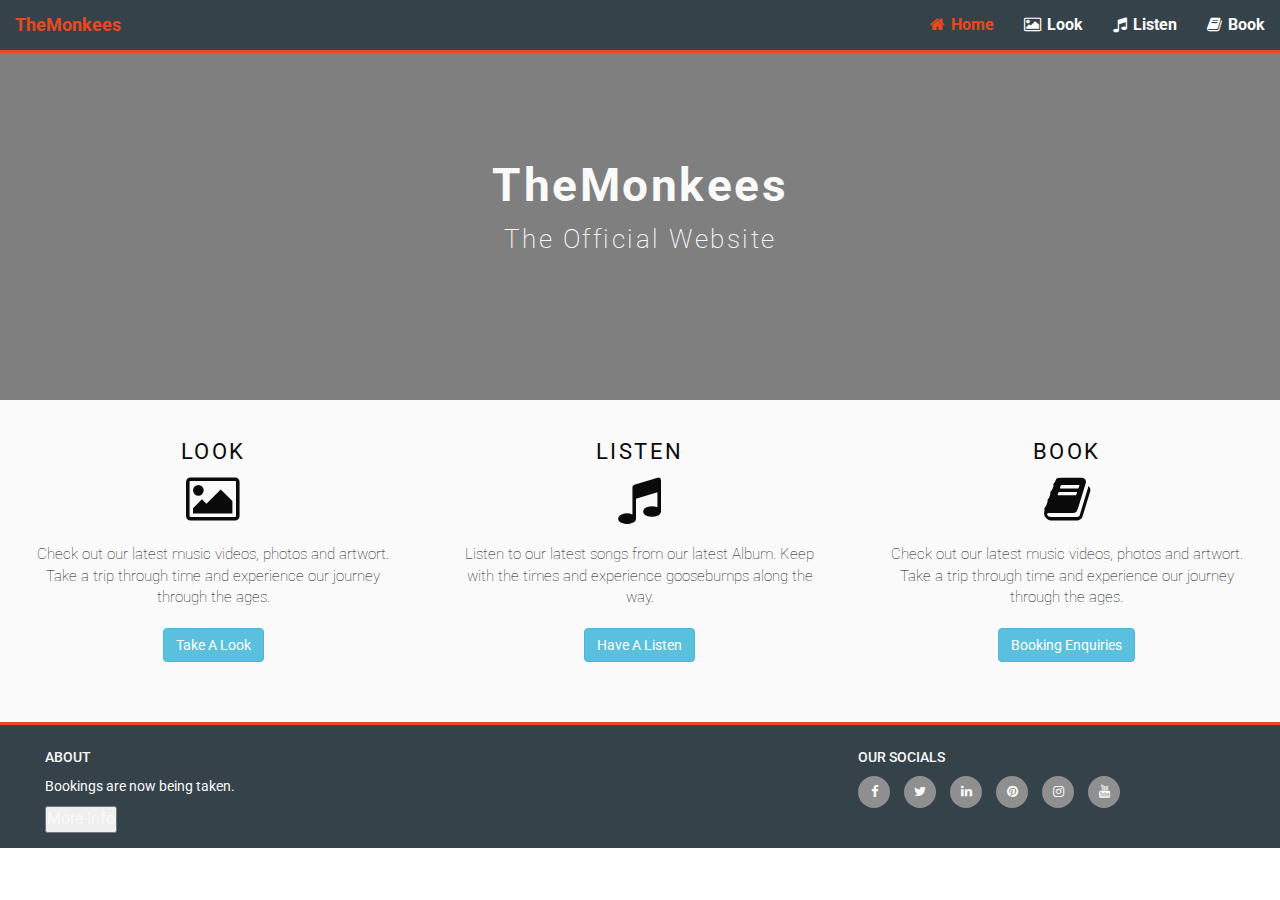
==== index.html @ b5920399 "Home page styling improvements" ====
<!DOCTYPE html>
<html lang="en">
    <head>
        <meta charset="UTF-8">
        <meta name="viewport" content="width=device-width, initial-scale=1.0">
        <meta http-equiv="X-UA-Compatible" content="ie=edge">
        <title>TheMonkees</title>
        <link rel="stylesheet" href="https://maxcdn.bootstrapcdn.com/bootstrap/3.3.7/css/bootstrap.min.css" type="text/css">
        <link rel="stylesheet" href="https://stackpath.bootstrapcdn.com/font-awesome/4.7.0/css/font-awesome.min.css" type="text/css">
        <link href="https://fonts.googleapis.com/css?family=Roboto:400,400i,700,700i" rel="stylesheet">
        <link rel="stylesheet" href="./css/style.css" type="text/css">
    </head>
    <body>
        <header>
            <nav class="navbar navbar-default navbar-fixed-top">
                <div class="container-fluid">
                    <div class="navbar-header">
                        <a href="index.html" class="navbar-brand">TheMonkees</a>
                        <button type="button" class="navbar-toggle collapsed" data-toggle="collapse" data-target="#navbar">
                            <span class="sr-only">Toggle navigation</span>
                            <span class="icon-bar"></span>
                            <span class="icon-bar"></span>
                            <span class="icon-bar"></span>
                        </button>
                    </div>
                    <div class="navbar-collapse collapse" id="navbar">
                        <ul class="nav navbar-nav navbar-right">
                            <li class="active"><a href="index.html"><i class="fa fa-home"></i><span>Home</span></a></li>
                            <li><a href=""><i class="fa fa-image"></i><span>Look</span></a></li>
                            <li><a href=""><i class="fa fa-music"></i><span>Listen</span></a></li>
                            <li><a href=""><i class="fa fa-book"></i><span>Book</span></a></li>
                        </ul>
                    </div>
                </div>
            </nav>
        </header>
        <section>
            <div class="jumbotron text-center">
                <div class="container">
                    <div class="call-out-overlay">
                        <h1>TheMonkees</h1>
                        <p>The Official Website</p>
                    </div>
                </div>
            </div>
        </section>
        <section>
            <div class="container-fluid three-props-wrapper">
                <div class="row">
                    <div class="col-xs-12 col-sm-4 three-props-item">
                        <h2 class="uppercase">Look</h2>
                        <i class="fa fa-image"></i>
                        <p>Check out our latest music videos, photos and artwort. Take a trip through time and experience our 
                            journey through the ages.
                        </p>
                        <button class="btn btn-info">Take A Look</button>
                    </div>
                    <div class="col-xs-12 col-sm-4 three-props-item">
                        <h2 class="uppercase">Listen</h2>
                        <i class="fa fa-music"></i>
                        <p>Listen to our latest songs from our latest Album. Keep with the times and experience goosebumps along
                            the way.
                        </p>
                        <button class="btn btn-info">Have A Listen</button>
                    </div>
                    <div class="col-xs-12 col-sm-4 three-props-item">
                        <h2 class="uppercase">Book</h2>
                        <i class="fa fa-book"></i>
                        <p>Check out our latest music videos, photos and artwort. Take a trip through time and experience our 
                            journey through the ages.
                        </p>
                        <button class="btn btn-info">Booking Enquiries</button>
                    </div>
                </div>
            </div>
        </section>
        <footer class="container-fluid">
            <div id="footer-details" class="row">
                <div class="col-sm-8">
                    <h5 class="uppercase">About</h5>
                    <p id="footer-text">Bookings are now being taken.</p>
                    <button class="footer-button">More Info</button>
                </div>
                <div class="col-sm-4">
                    <h5 class="uppercase">Our Socials</h5>
                    <ul class="list-inline social-links">
                        <li><a target="_blank" href="#"><i class="fa fa-facebook" aria-hidden="true"></i></a></li>
                        <li><a target="_blank" href="#"><i class="fa fa-twitter" aria-hidden="true"></i></a></li>
                        <li><a target="_blank" href="#"><i class="fa fa-linkedin" aria-hidden="true"></i></a></li>
                        <li><a target="_blank" href="#"><i class="fa fa-pinterest" aria-hidden="true"></i></a></li>
                        <li><a target="_blank" href="#"><i class="fa fa-instagram" aria-hidden="true"></i></a></li>
                        <li><a target="_blank" href="#"><i class="fa fa-youtube" aria-hidden="true"></i></a></li>
                    </ul>
                </div>
            </div>
        </footer>
        <script src="https://code.jquery.com/jquery-3.2.1.min.js" integrity="sha256-hwg4gsxgFZhOsEEamdOYGBf13FyQuiTwlAQgxVSNgt4=" crossorigin="anonymous"></script>
        <script src="https://maxcdn.bootstrapcdn.com/bootstrap/3.3.7/js/bootstrap.min.js" integrity="sha384-Tc5IQib027qvyjSMfHjOMaLkfuWVxZxUPnCJA7l2mCWNIpG9mGCD8wGNIcPD7Txa" crossorigin="anonymous"></script>
    </body>
</html>
---- css/style.css ----
*{
    padding: 0;
    margin: 0;
}

body {
    font-family: 'Roboto', sans-serif;
    font-size: 16px;
}


/*********************Global Text/Padding/Margin Styles*/

h1,h2,h3,h4{
    margin: 0;
}

.uppercase{
    text-transform: uppercase;
}


/*********************Heading*/
.navbar {
    margin-bottom: 0;
    position: absolute;
    top: 0;
    left: 0;
    width: 100%;
    background-color: #35424a;
    border: 0;
    border-bottom: #e8491d 3px solid;
}

.navbar-default .navbar-collapse {
    border-color: transparent;
}

.navbar-default .navbar-toggle {
    border: 0;
}

.navbar-default .navbar-toggle:hover {
    background-color: transparent;
}

.navbar-default .navbar-toggle .icon-bar {
    background-color: white;
}

.navbar .navbar-brand {
    font-weight: bold;
    color: white;
    transition: all 0.2s ease-in-out;
    -webkit-transition: all 0.2s ease-in-out;
    -moz-transition: all 0.2s ease-in-out;
}

.navbar .navbar-brand:hover {
    color: #e8491d;
}

.navbar-default .navbar-nav a {
    font-weight: bold;
    transition: all 0.2s ease-in-out;
    -webkit-transition: all 0.2s ease-in-out;
    -moz-transition: all 0.2s ease-in-out;
}

.navbar-default .navbar-nav>.active>a,
.navbar-default .navbar-nav>.active>a:focus,
.navbar-default .navbar-nav>.active>a:hover {
    color: #e8491d;
    background: transparent;
}

.navbar-default .navbar-nav > li > a{
    color: #fff;
}

.navbar-default .navbar-nav>li>a:focus,
.navbar-default .navbar-nav>li>a:hover {
    color: #e8491d;
}

ul li i{
    padding-right: 6px;
    font-size: 30px;
}

/*********************Home Page - Jumbotron*/

.jumbotron{
    background: url("../assets/images/monkees.jpg") no-repeat center center;
    background-size: cover;
    background-position-y: 30px;
    color: #fafafa;
    text-align: center;
    margin: 0;
    padding: 10px;
    letter-spacing: 2.5px;
    height: 400px;
    position: relative;
}

.call-out-overlay{
    position: absolute;
    top: 0;
    left: 0;
    height: 100%;
    width: 100%;
    background-color: rgba(0, 0, 0, 0.5);
    z-index: 1;
}

.jumbotron .call-out-overlay h1{
    padding-top: 160px;
    font-weight: bold;
    font-size: 46px;
}

.jumbotron .call-out-overlay p{
    font-size: 26px;
    padding: 10px 5px;
}


/*********************Home Page - Three Callouts*/

.three-props-wrapper{
    /* background-color: #CD0F30; */
    /* background-color: #36454f; */
    background-color: #fafafa;
    padding-top: 10px;
    padding-bottom: 50px;
}

.three-props-wrapper .three-props-item{
    text-align: center;
    color: #0a0a0a;
    font-family: 'Roboto', sans-serif;
    padding-top: 10px;
    padding-bottom: 10px;
    margin-top: 20px;
}

.three-props-wrapper .three-props-item h2{
    font-weight: 400;
    letter-spacing: 2.5px;
    font-size: 22px;
}

.three-props-wrapper .three-props-item p{
    font-weight: 100;
    font-size: 15px;
    padding: 10px;
}

.three-props-wrapper .three-props-item i{
    display: block;
    margin-top: 10px;
    margin-bottom: 10px;
    font-size: 50px;
}

/*********************Footer*/

footer{
    background-color: #35424a;
    color: #fafafa;
    min-height: 50px;
    margin: 0;
    border-top: #e8491d 3px solid;
}

.social-links{
    padding-bottom: 15px;
}

.social-links li a i{
    width: 32px;
    height: 32px;
    padding: 12px 0;
    border-radius: 50%;
    font-size: 13px;
    line-height: 7px;
    text-align: center;
    color: #fafafa;
    background: #8f8f8f;
    transition: all 0.35s ease-in-out;
    -webkit-transition: all 0.35s ease-in-out;
    -moz-transition: all 0.35s ease-in-out;
}

.social-links li a i:hover{
    background: #e8491d;
}

#footer-details{
    margin: 15px;
}

#footer-text{
    font-size: 14px;
}
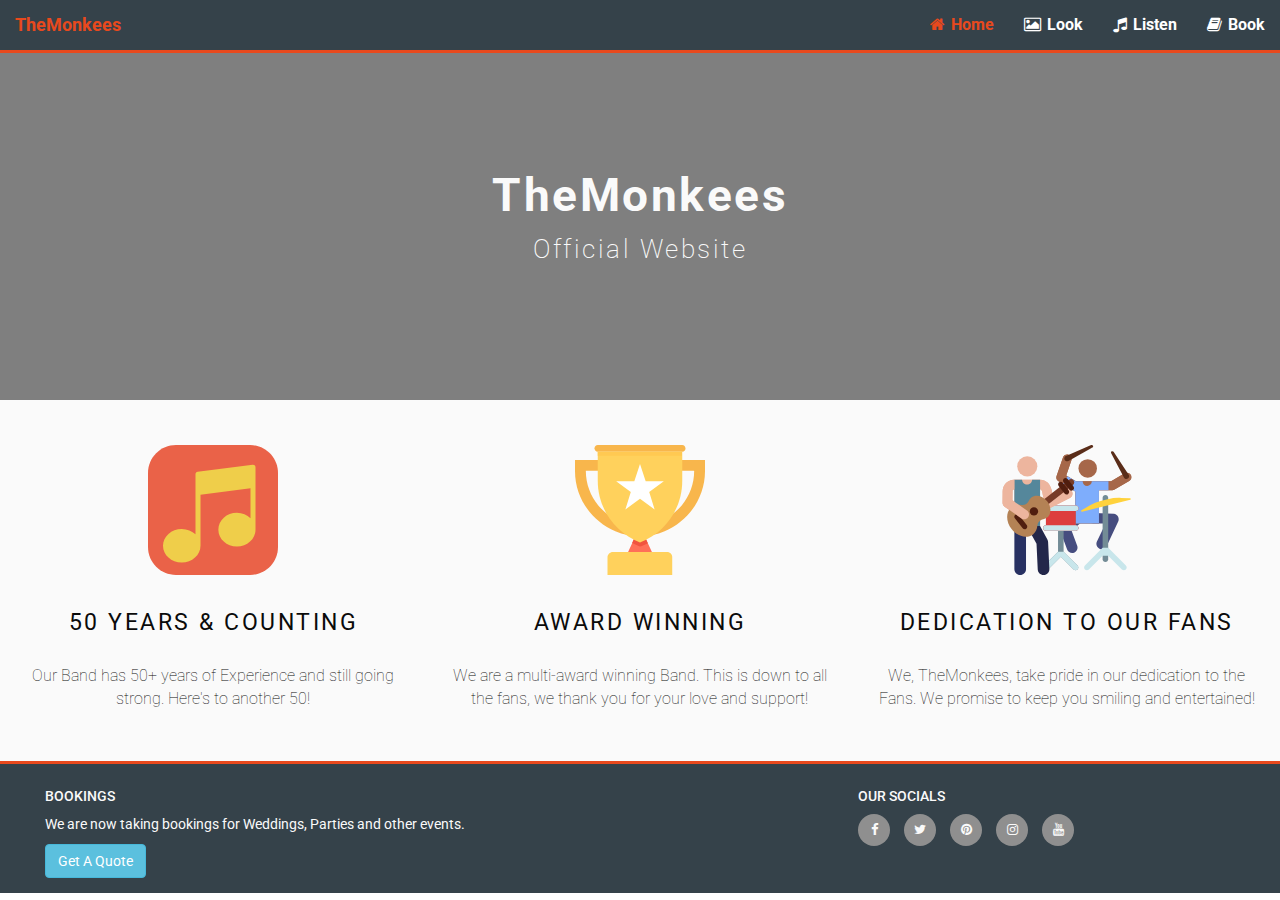
==== commit 46565b23: "Home page completed" ====
--- a/index.html
+++ b/index.html
@@ -39,37 +39,36 @@
                 <div class="container">
                     <div class="call-out-overlay">
                         <h1>TheMonkees</h1>
-                        <p>The Official Website</p>
+                        <p>Official Website</p>
                     </div>
                 </div>
             </div>
         </section>
         <section>
             <div class="container-fluid three-props-wrapper">
+                <!-- <div class="three-props-header">
+                    <h1>Why </h1>
+                </div> -->
                 <div class="row">
                     <div class="col-xs-12 col-sm-4 three-props-item">
-                        <h2 class="uppercase">Look</h2>
-                        <i class="fa fa-image"></i>
-                        <p>Check out our latest music videos, photos and artwort. Take a trip through time and experience our 
-                            journey through the ages.
+                        <img src="./assets/images/music.svg" alt="50 years.png" class="three-props-img">
+                        <h2 class="uppercase">50 Years & Counting</h2>
+                        <p>Our Band has 50+ years of Experience and still going strong. Here's to another 50!
                         </p>
-                        <button class="btn btn-info">Take A Look</button>
                     </div>
                     <div class="col-xs-12 col-sm-4 three-props-item">
-                        <h2 class="uppercase">Listen</h2>
-                        <i class="fa fa-music"></i>
-                        <p>Listen to our latest songs from our latest Album. Keep with the times and experience goosebumps along
-                            the way.
+                        <img src="./assets/images/trophy.svg" alt="50 years.png" class="three-props-img">
+                        <h2 class="uppercase">Award Winning</h2>                        
+                        <p>We are a multi-award winning Band. This is down to all the fans, we thank you
+                            for your love and support!
                         </p>
-                        <button class="btn btn-info">Have A Listen</button>
                     </div>
                     <div class="col-xs-12 col-sm-4 three-props-item">
-                        <h2 class="uppercase">Book</h2>
-                        <i class="fa fa-book"></i>
-                        <p>Check out our latest music videos, photos and artwort. Take a trip through time and experience our 
-                            journey through the ages.
+                        <img src="./assets/images/band.svg" alt="50 years.png" class="three-props-img">
+                        <h2 class="uppercase">Dedication To Our Fans</h2>
+                        <p>We, TheMonkees, take pride in our dedication to the Fans. We promise to keep you
+                            smiling and entertained!
                         </p>
-                        <button class="btn btn-info">Booking Enquiries</button>
                     </div>
                 </div>
             </div>
@@ -77,16 +76,15 @@
         <footer class="container-fluid">
             <div id="footer-details" class="row">
                 <div class="col-sm-8">
-                    <h5 class="uppercase">About</h5>
-                    <p id="footer-text">Bookings are now being taken.</p>
-                    <button class="footer-button">More Info</button>
+                    <h5 class="uppercase">Bookings</h5>
+                    <p id="footer-text">We are now taking bookings for Weddings, Parties and other events.</p>
+                    <button class="btn btn-info">Get A Quote</button>
                 </div>
                 <div class="col-sm-4">
                     <h5 class="uppercase">Our Socials</h5>
                     <ul class="list-inline social-links">
                         <li><a target="_blank" href="#"><i class="fa fa-facebook" aria-hidden="true"></i></a></li>
                         <li><a target="_blank" href="#"><i class="fa fa-twitter" aria-hidden="true"></i></a></li>
-                        <li><a target="_blank" href="#"><i class="fa fa-linkedin" aria-hidden="true"></i></a></li>
                         <li><a target="_blank" href="#"><i class="fa fa-pinterest" aria-hidden="true"></i></a></li>
                         <li><a target="_blank" href="#"><i class="fa fa-instagram" aria-hidden="true"></i></a></li>
                         <li><a target="_blank" href="#"><i class="fa fa-youtube" aria-hidden="true"></i></a></li>
--- a/css/style.css
+++ b/css/style.css
@@ -114,7 +114,7 @@
 }
 
 .jumbotron .call-out-overlay h1{
-    padding-top: 160px;
+    padding-top: 170px;
     font-weight: bold;
     font-size: 46px;
 }
@@ -128,32 +128,39 @@
 /*********************Home Page - Three Callouts*/
 
 .three-props-wrapper{
-    /* background-color: #CD0F30; */
-    /* background-color: #36454f; */
     background-color: #fafafa;
     padding-top: 10px;
-    padding-bottom: 50px;
+    padding-bottom: 20px;
 }
 
 .three-props-wrapper .three-props-item{
     text-align: center;
     color: #0a0a0a;
     font-family: 'Roboto', sans-serif;
-    padding-top: 10px;
     padding-bottom: 10px;
     margin-top: 20px;
+}
+
+.three-props-img{
+    width: 150px;
+    height: auto;
+    display: block;
+    margin: 5px auto;
+    padding: 10px;
 }
 
 .three-props-wrapper .three-props-item h2{
     font-weight: 400;
     letter-spacing: 2.5px;
-    font-size: 22px;
+    font-size: 23px;
+    padding-top: 20px;
+    padding-bottom: 10px;
 }
 
 .three-props-wrapper .three-props-item p{
     font-weight: 100;
-    font-size: 15px;
-    padding: 10px;
+    font-size: 16px;
+    padding: 20px 10px 10px 10px;
 }
 
 .three-props-wrapper .three-props-item i{
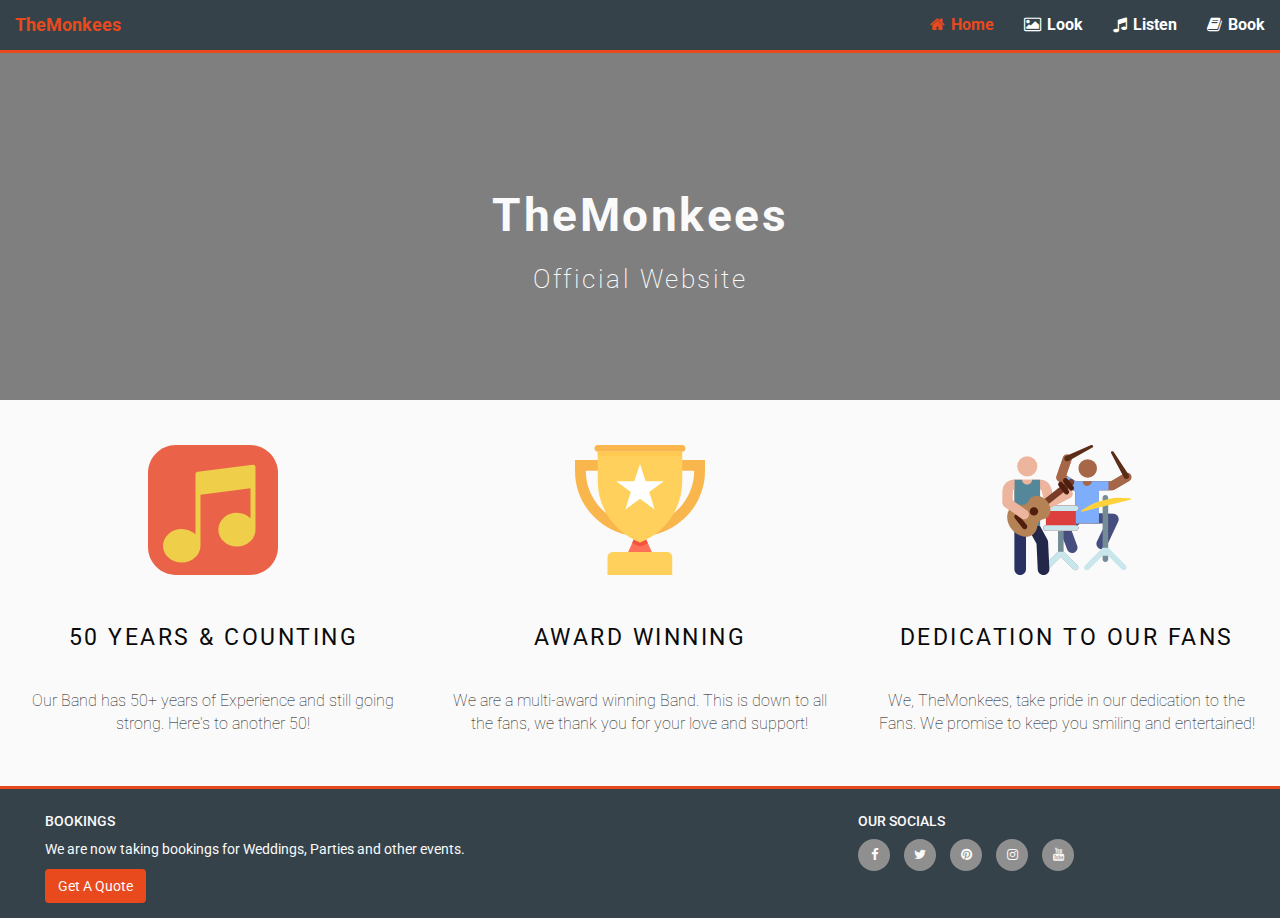
==== commit 77b5f1f5: "Listen page added and some stylings implemented" ====
--- a/index.html
+++ b/index.html
@@ -27,8 +27,8 @@
                         <ul class="nav navbar-nav navbar-right">
                             <li class="active"><a href="index.html"><i class="fa fa-home"></i><span>Home</span></a></li>
                             <li><a href=""><i class="fa fa-image"></i><span>Look</span></a></li>
-                            <li><a href=""><i class="fa fa-music"></i><span>Listen</span></a></li>
-                            <li><a href=""><i class="fa fa-book"></i><span>Book</span></a></li>
+                            <li><a href="listen.html"><i class="fa fa-music"></i><span>Listen</span></a></li>
+                            <li><a href="booking.html"><i class="fa fa-book"></i><span>Book</span></a></li>
                         </ul>
                     </div>
                 </div>
@@ -46,9 +46,6 @@
         </section>
         <section>
             <div class="container-fluid three-props-wrapper">
-                <!-- <div class="three-props-header">
-                    <h1>Why </h1>
-                </div> -->
                 <div class="row">
                     <div class="col-xs-12 col-sm-4 three-props-item">
                         <img src="./assets/images/music.svg" alt="50 years.png" class="three-props-img">
@@ -78,7 +75,7 @@
                 <div class="col-sm-8">
                     <h5 class="uppercase">Bookings</h5>
                     <p id="footer-text">We are now taking bookings for Weddings, Parties and other events.</p>
-                    <button class="btn btn-info">Get A Quote</button>
+                    <button class="btn">Get A Quote</button>
                 </div>
                 <div class="col-sm-4">
                     <h5 class="uppercase">Our Socials</h5>
--- a/css/style.css
+++ b/css/style.css
@@ -11,16 +11,16 @@
 
 /*********************Global Text/Padding/Margin Styles*/
 
-h1,h2,h3,h4{
-    margin: 0;
-}
+/* h1,h2,h3,h4{
+    margin: 0;
+} */
 
 .uppercase{
     text-transform: uppercase;
 }
 
 
-/*********************Heading*/
+/*********************Heading & Navigation*/
 .navbar {
     margin-bottom: 0;
     position: absolute;
@@ -170,6 +170,83 @@
     font-size: 50px;
 }
 
+
+/*********************Booking Page - Form*/
+
+.contact-area{
+    margin-top: 100px;
+    margin-bottom: 20px;
+}
+
+.contact-heading{
+    margin-top: 10px;
+    margin-bottom: 15px;
+    padding: 5px;
+}
+
+.form-control{
+    margin-top: 7px;
+    margin-bottom: 10px;
+}
+
+button[type="submit"] {
+    margin-top: 15px;
+    margin-bottom: 20px;
+    background-color: #e8491d;
+    color: #fafafa;
+}
+
+
+/*********************Listen Page*/
+
+.album-container{
+    padding-top: 60px;
+}
+
+.album-info-img .album-img{
+    max-width: 300px;
+    height: auto;
+}
+
+.album-info-wrapper{
+    text-align: center;
+    margin: 10px 0px;
+}
+
+.playlist-item{
+    position: relative;
+}
+
+.item-info, .item-player{
+    display: inline-block;
+}
+
+.item-info{
+    width: 350px;
+    height: 140px;
+}
+
+.item-player{
+    width: 300px;
+    height: 140px;
+    padding-top: 50px;
+    position: absolute;
+    right: 20px;
+}
+
+.item-line{
+    border: 2px solid #e8491d;
+}
+
+@media (max-width: 768px){
+    .item-player{
+        position: static;
+        padding-top: 20px;
+        margin: 0 auto;
+    }
+}
+
+
 /*********************Footer*/
 
 footer{
@@ -211,3 +288,8 @@
     font-size: 14px;
 }
 
+.btn{
+    background-color: #e8491d;
+    color: #fafafa;
+}
+
